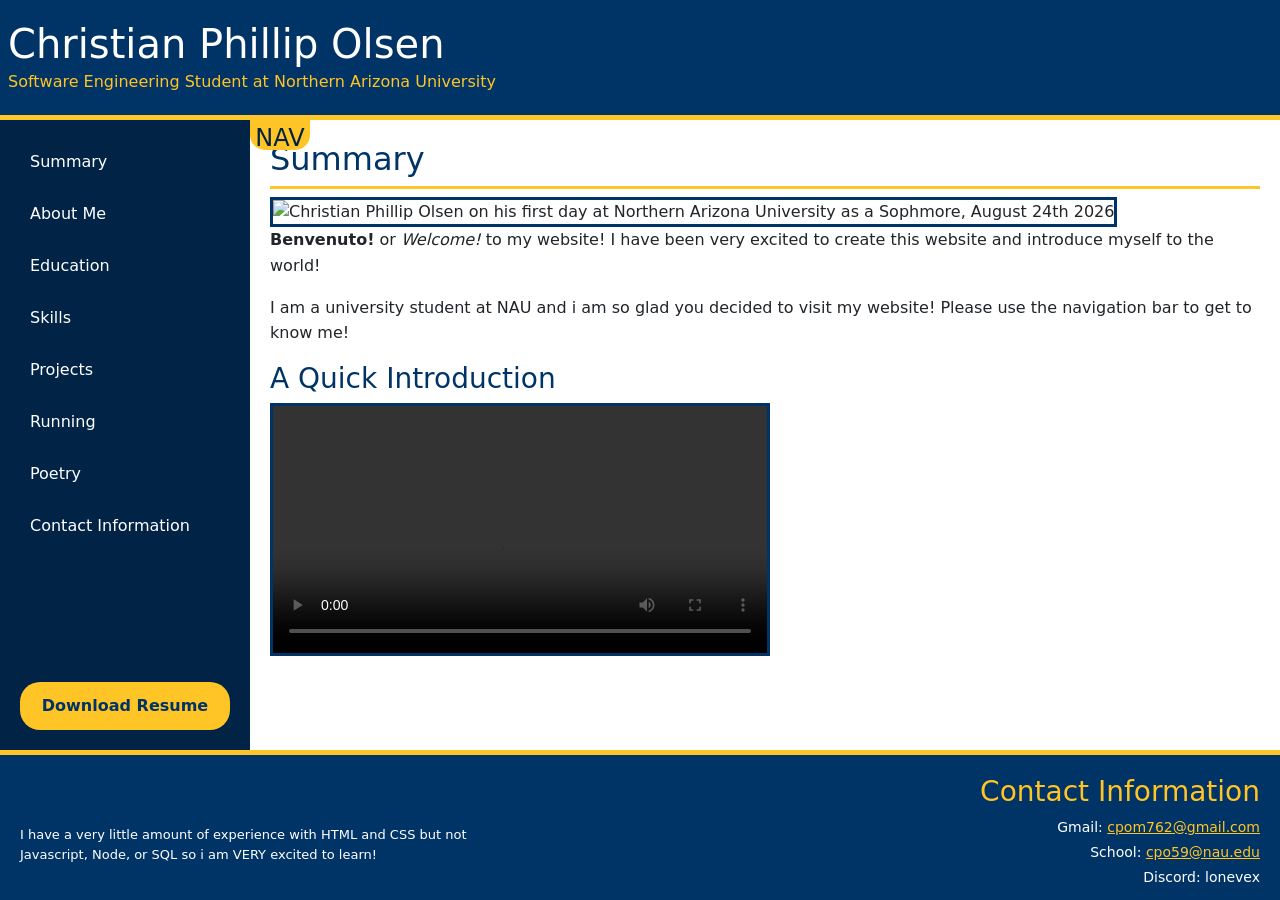
==== index.html @ ab89772d "fixed nav" ====
<!DOCTYPE html>
<html lang="en">
<head>
    <meta charset="UTF-8">
    <meta name="viewport" content="width=device-width, initial-scale=1.0">
    <link rel="stylesheet" href="Master.css">
    <link href="https://cdn.jsdelivr.net/npm/bootstrap@5.3.8/dist/css/bootstrap.min.css" rel="stylesheet">
    <title>Summary</title>
</head>
<body>

    <header class="row">
        <h1 class="row">Christian Phillip Olsen</h1>
        <p class="row">Software Engineering Student at Northern Arizona University</p>
    </header>
    <div class="nav-contianer">
        <nav class="col">
            <ul class="row">
                <li><a href="index.html">Summary</a></li>
                <li><a href="AboutMe.html">About Me</a></li>
                <li><a href="Education.html">Education</a></li>
                <li><a href="Skills.html">Skills</a></li>
                <li><a href="Projects.html">Projects</a></li>
                <li><a href="Running.html">Running</a></li>
                <li><a href="Poetry.html">Poetry</a></li>
                <li><a href="Contact.html">Contact Information</a></li>
            </ul>
            <a class="resume" href="https://docs.google.com/document/d/1mn1eNetuWI7vO4YYlXjGNv_hZwvM4GlTqqZtdAN6zBE/export?format=pdf">Download Resume</a>
        </nav>
        <div class="nav-button"> NAV </div>
    </div>

    <main>
        <h2>Summary</h2>

        <img src="ChristianOlsen.webp" alt="Christian Phillip Olsen on his first day at Northern Arizona University as a Sophmore, August 24th 2026">

        <p>
            <b>Benvenuto!</b> or <i>Welcome!</i> to my website! I have been very excited to create this website and introduce myself to the world!
        </p>

        <p>
            I am a university student at NAU and i am so glad you decided to visit my website! Please use the navigation bar to get to know me!
        </p>

        <h3>A Quick Introduction</h3>

        <video controls>
            <source src="homework3.mkv-test" type="video/x-matroska">
            <a href="homework3-test.mkv">Download the introduction video</a>
        </video>
    </main>

    <footer>
        <p class="note">I have a very little amount of experience with HTML and CSS but not Javascript, Node, or SQL so i am VERY excited to learn!</p>

        <div class="contact">
            <h3>Contact Information</h3>
            <p>Gmail: <a href="mailto:cpom762@gmail.com">cpom762@gmail.com</a></p>
            <p>School: <a href="mailto:cpo59@nau.edu">cpo59@nau.edu</a></p>
            <p>Discord: lonevex</p>
        </div>
    </footer>

</body>
</html>
---- Master.css ----
body {
    margin: 0;
    font-family: Arial, sans-serif;
    background-color: #f0f0f0;

    display: grid;
    grid-template-areas:
        "header header"
        "nav    main"
        "footer footer";
    grid-template-columns: 250px 1fr;
    grid-template-rows: 120px 1fr 150px;
    height: 100vh;
}

header {
    grid-area: header;
    background-color: #003466;
    border-bottom: 5px solid #ffc425;
    padding: 20px;
}

.nav-contianer {
    grid-area: nav;
    position: relative;
    background-color: #002346;

    
}

nav {
    padding: 20px;
}

.nav-button {
    display: block;
    position: absolute;
    top: 0px;
    left: 250px;
    width: 60px;
    height: 30px;
    background-color: #ffc425;
    color: #002346;
    font-size: x-large;
    border-radius: 0 0 15px 15px;
    text-align: center;
}

@media (max-width: 793px){

    .nav-contianer {
        position:absolute;
        top: 120px;
    }
    
    nav {
        transform: translateX(-120px);
        position:absolute;
        top: 120px;
    }

    body {
        grid-template-areas:
            "header header"
            "main main"
            "footer footer"
    }

    .nav-button {
        left: 0px;
    }

    .nav-contianer:hover nav {
        transform: translateX(0px);
        transition: transform 0.4s ease-in-out;
        border-bottom: 5px solid #ffc425;
        border-right: 5px solid #ffc425;
        background-color: #002346;
        top: 0px;
        height: fit-content;
        
    }
    .nav-contianer:hover .nav-button {
        transform: translateX(140px);
        transition: transform 0.4s ease-in-out;
    }
    nav .resume {
        padding: 7px;
    }


}

main {
    grid-area: main;
    background-color: #ffffff;
    padding: 20px;
    overflow-y: scroll;
}

footer {
    grid-area: footer;
    background-color: #003466;
    border-top: 5px solid #ffc425;
    padding: 20px;
    position: relative;
}

header h1 {
    margin: 0;
    color: #ffffff;
}

header p {
    margin: 5px 0 0 0;
    color: #ffc425;
}

nav ul {
    list-style-type: none;
    margin: 0;
    padding: 0;

    display: flex;
    flex-direction: column;
    justify-content: flex-start;
    align-items: stretch;
}

nav li {
    margin-bottom: 8px;
}

nav a {
    display: block;
    padding: 10px;
    color: #ffffff;
    text-decoration: none;
}

nav a:hover {
    background-color: #003466;
    color: #ffc425;
}

.resume {
    position: absolute;
    bottom: 20px;
    left: 20px;
    right: 20px;

    background-color: #ffc425;
    color: #003466;
    padding: 12px;
    border-radius: 20px;
    font-weight: bold;
    text-align: center;
    text-decoration: none;
}

.resume:hover {
    background-color: #ffffff;
    transform: scale(1.1);
    transition: transform 0.2s ease-in;
}

main h2 {
    color: #003466;
    border-bottom: 3px solid #ffc425;
    padding-bottom: 8px;
}

main h3 {
    color: #003466;
}

main p {
    line-height: 1.6;
}

main li {
    line-height: 1.6;
    margin-bottom: 8px;
}

main a {
    color: #003466;
}

main img {
    width: 300px;
    border: 3px solid #003466;
}

main video {
    width: 500px;
    border: 3px solid #003466;
}

table {
    width: 100%;
    border-collapse: collapse;
}

th {
    background-color: #003466;
    color: #ffc425;
    border: 1px solid #003466;
    padding: 10px;
    text-align: left;
}

td {
    border: 1px solid #cccccc;
    padding: 10px;
}

.skills {
    display: flex;
    flex-direction: row;
    flex-wrap: wrap;
    justify-content: center;
    align-items: stretch;
}

.skill {
    width: 180px;
    background-color: #003466;
    border: 2px solid #ffc425;
    padding: 15px;
    margin: 10px;
    text-align: center;
}

.skills .skill:hover {
    background-color: #002346;
    border-color: #003466;
    transition: 0.3s ease-in-out;
    transform: scale(1.05);
}

.skill h3 {
    margin: 0 0 8px 0;
    color: #ffc425;
}

.skill p {
    margin: 0;
    color: #ffffff;
}

.projects {
    display: grid;
    grid-template-columns: 1fr 1fr;
    grid-gap: 20px;
}

.project {
    border: 2px solid #003466;
    padding: 15px;
}

.projectimages {
    display: flex;
    flex-direction: row;
    justify-content: space-evenly;
    padding: 30px;
    background-color: #003466;
    margin: 15px;
    border-bottom: 5px solid #ffc425;
    border-radius: 25px 25px 0 0;
    flex-wrap: wrap;
    align-content: space-evenly;

}

.projectimages img {
    border: 2px solid black;
    border-radius: 50px;
    margin: 15px;
}

.projectimages img:hover {
    transform: scale(1.2);
    transition: transform 0.2s ease-out;
}


.poem {
    border-top: 5px solid #ffc425;
    padding: 20px;
}

.poem h3 {
    text-align: center;
}

.poem p {
    font-style: italic;
    text-align: center;
    line-height: 1.8;
}

.note {
    position: absolute;
    bottom: 20px;
    left: 20px;
    width: 40%;
    font-size: 13px;
    color: #ffffff;
}

.contact {
    position: absolute;
    top: 20px;
    right: 20px;
    text-align: right;
}

.contact h3 {
    margin: 0 0 8px 0;
    color: #ffc425;
}

.contact p {
    margin: 4px 0;
    font-size: 14px;
    color: #ffffff;
}

.contact a {
    color: #ffc425;
}
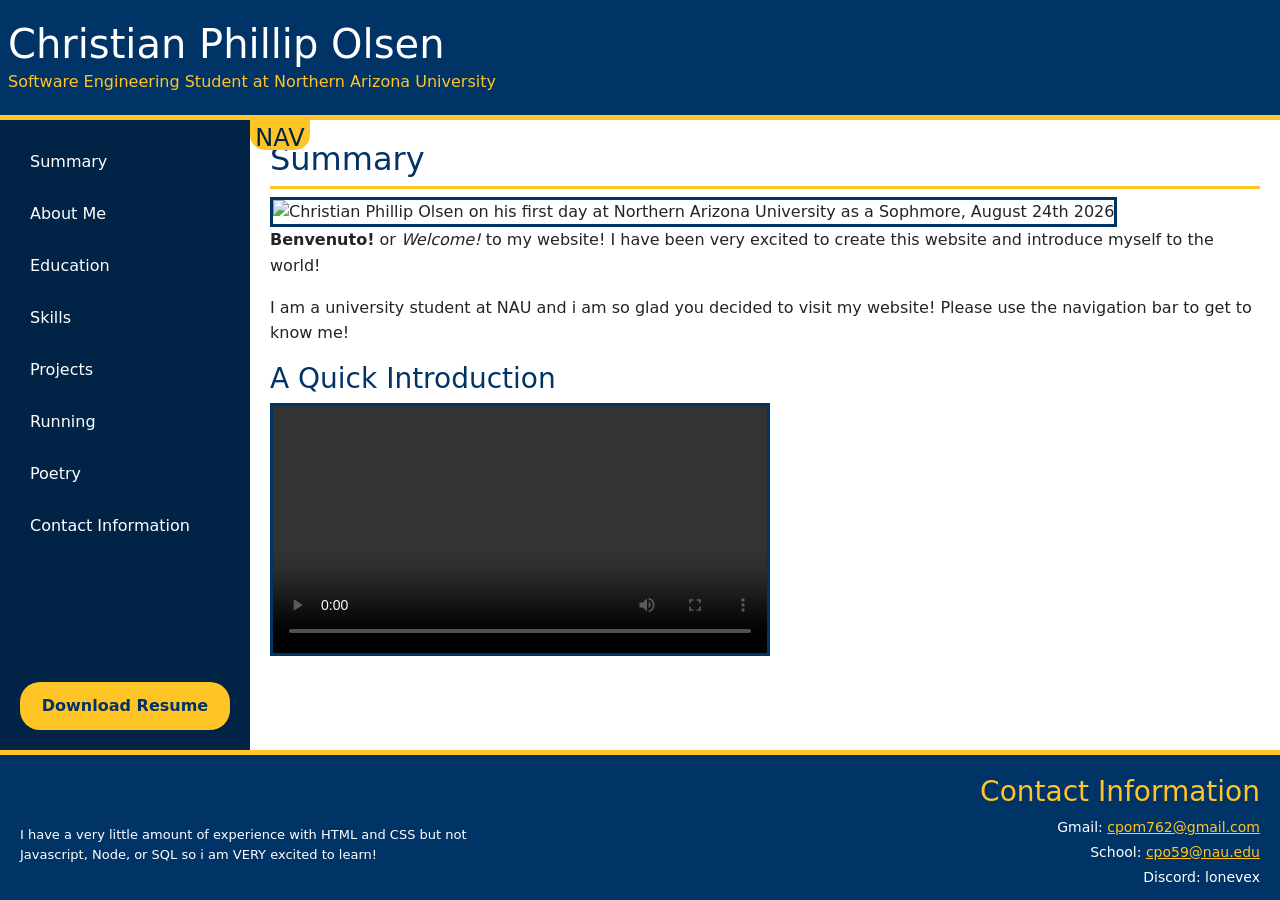
==== commit 9e309bbb: "Fixed Footer" ====
--- a/index.html
+++ b/index.html
@@ -51,11 +51,11 @@
         </video>
     </main>
 
-    <footer>
-        <p class="note">I have a very little amount of experience with HTML and CSS but not Javascript, Node, or SQL so i am VERY excited to learn!</p>
+    <footer class="col">
+        <p class="note" class="row">I have a very little amount of experience with HTML and CSS but not Javascript, Node, or SQL so i am VERY excited to learn!</p>
 
-        <div class="contact">
-            <h3>Contact Information</h3>
+        <div class="contact" class="col">
+            <h3 class="col">Contact Information</h3>
             <p>Gmail: <a href="mailto:cpom762@gmail.com">cpom762@gmail.com</a></p>
             <p>School: <a href="mailto:cpo59@nau.edu">cpo59@nau.edu</a></p>
             <p>Discord: lonevex</p>
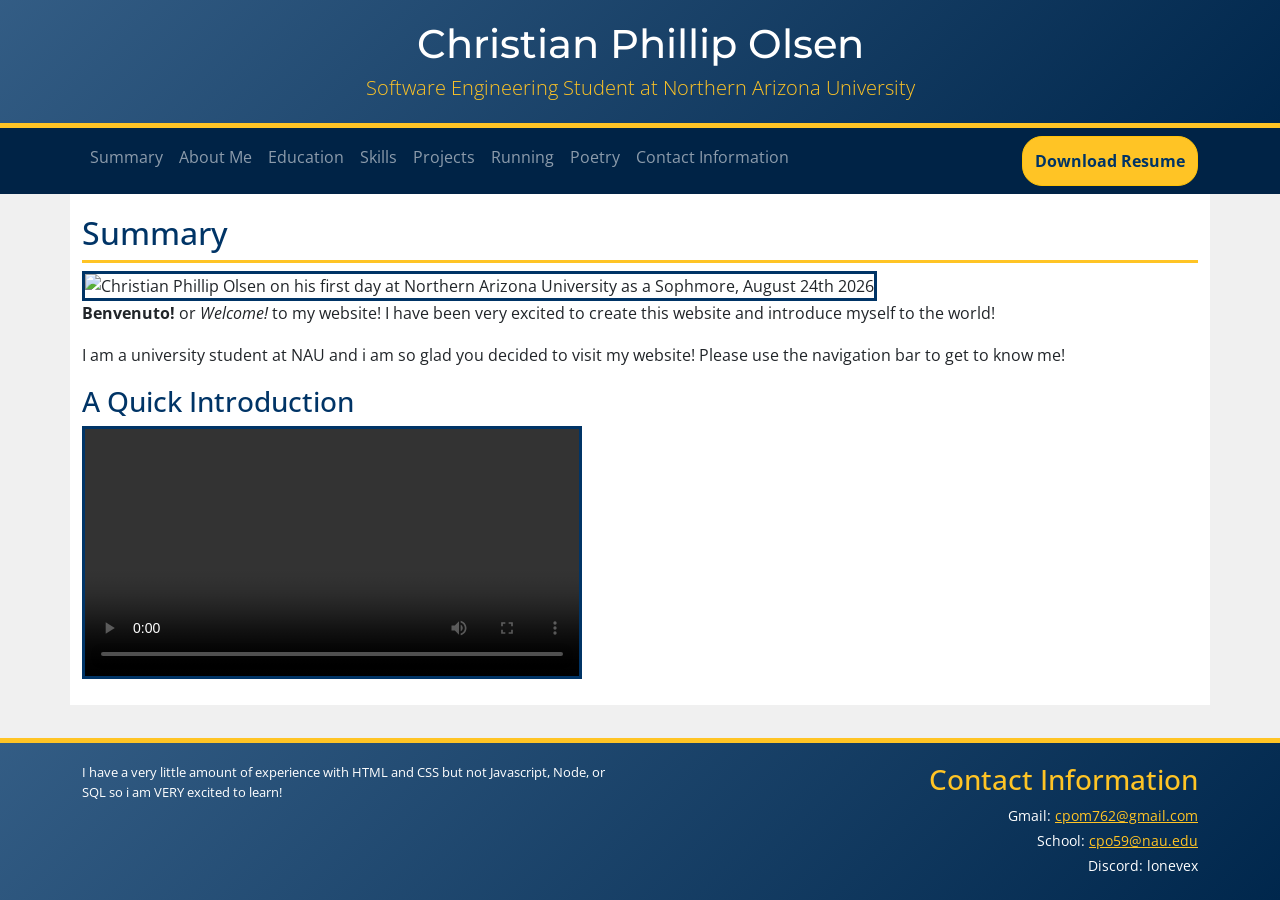
==== commit 097af13d: "Bootstrap" ====
--- a/index.html
+++ b/index.html
@@ -3,34 +3,42 @@
 <head>
     <meta charset="UTF-8">
     <meta name="viewport" content="width=device-width, initial-scale=1.0">
+    <link href="https://cdn.jsdelivr.net/npm/bootstrap@5.3.8/dist/css/bootstrap.min.css" rel="stylesheet">
+    <link href="https://fonts.googleapis.com/css2?family=Montserrat:wght@600;800&family=Open+Sans:wght@400;600&display=swap" rel="stylesheet">
     <link rel="stylesheet" href="Master.css">
-    <link href="https://cdn.jsdelivr.net/npm/bootstrap@5.3.8/dist/css/bootstrap.min.css" rel="stylesheet">
     <title>Summary</title>
 </head>
 <body>
 
-    <header class="row">
-        <h1 class="row">Christian Phillip Olsen</h1>
-        <p class="row">Software Engineering Student at Northern Arizona University</p>
+    <header class="bg-gradient">
+        <div class="container">
+            <div class="row">
+                <div class="col text-center">
+                    <h1>Christian Phillip Olsen</h1>
+                    <p class="lead">Software Engineering Student at Northern Arizona University</p>
+                </div>
+            </div>
+        </div>
     </header>
-    <div class="nav-contianer">
-        <nav class="col">
-            <ul class="row">
-                <li><a href="index.html">Summary</a></li>
-                <li><a href="AboutMe.html">About Me</a></li>
-                <li><a href="Education.html">Education</a></li>
-                <li><a href="Skills.html">Skills</a></li>
-                <li><a href="Projects.html">Projects</a></li>
-                <li><a href="Running.html">Running</a></li>
-                <li><a href="Poetry.html">Poetry</a></li>
-                <li><a href="Contact.html">Contact Information</a></li>
+    <nav class="navbar navbar-expand-lg navbar-dark">
+        <div class="container">
+            <ul class="navbar-nav">
+                <li class="nav-item"><a class="nav-link" href="index.html">Summary</a></li>
+                <li class="nav-item"><a class="nav-link" href="AboutMe.html">About Me</a></li>
+                <li class="nav-item"><a class="nav-link" href="Education.html">Education</a></li>
+                <li class="nav-item"><a class="nav-link" href="Skills.html">Skills</a></li>
+                <li class="nav-item"><a class="nav-link" href="Projects.html">Projects</a></li>
+                <li class="nav-item"><a class="nav-link" href="Running.html">Running</a></li>
+                <li class="nav-item"><a class="nav-link" href="Poetry.html">Poetry</a></li>
+                <li class="nav-item"><a class="nav-link" href="Contact.html">Contact Information</a></li>
             </ul>
-            <a class="resume" href="https://docs.google.com/document/d/1mn1eNetuWI7vO4YYlXjGNv_hZwvM4GlTqqZtdAN6zBE/export?format=pdf">Download Resume</a>
-        </nav>
-        <div class="nav-button"> NAV </div>
-    </div>
+            <a class="resume btn btn-warning" href="https://docs.google.com/document/d/1mn1eNetuWI7vO4YYlXjGNv_hZwvM4GlTqqZtdAN6zBE/export?format=pdf">Download Resume</a>
+        </div>
+    </nav>
 
-    <main>
+    <main class="container">
+        <div class="row">
+            <div class="col">
         <h2>Summary</h2>
 
         <img src="ChristianOlsen.webp" alt="Christian Phillip Olsen on his first day at Northern Arizona University as a Sophmore, August 24th 2026">
@@ -49,16 +57,23 @@
             <source src="homework3.mkv-test" type="video/x-matroska">
             <a href="homework3-test.mkv">Download the introduction video</a>
         </video>
+            </div>
+        </div>
     </main>
 
-    <footer class="col">
-        <p class="note" class="row">I have a very little amount of experience with HTML and CSS but not Javascript, Node, or SQL so i am VERY excited to learn!</p>
-
-        <div class="contact" class="col">
-            <h3 class="col">Contact Information</h3>
-            <p>Gmail: <a href="mailto:cpom762@gmail.com">cpom762@gmail.com</a></p>
-            <p>School: <a href="mailto:cpo59@nau.edu">cpo59@nau.edu</a></p>
-            <p>Discord: lonevex</p>
+    <footer class="bg-gradient">
+        <div class="container">
+            <div class="row">
+                <div class="col-md-6">
+                    <p class="note">I have a very little amount of experience with HTML and CSS but not Javascript, Node, or SQL so i am VERY excited to learn!</p>
+                </div>
+                <div class="contact col-md-6">
+                    <h3>Contact Information</h3>
+                    <p>Gmail: <a href="mailto:cpom762@gmail.com">cpom762@gmail.com</a></p>
+                    <p>School: <a href="mailto:cpo59@nau.edu">cpo59@nau.edu</a></p>
+                    <p>Discord: lonevex</p>
+                </div>
+            </div>
         </div>
     </footer>
 
--- a/Master.css
+++ b/Master.css
@@ -1,112 +1,42 @@
 body {
     margin: 0;
-    font-family: Arial, sans-serif;
+    font-family: 'Open Sans', Arial, sans-serif;
     background-color: #f0f0f0;
-
-    display: grid;
-    grid-template-areas:
-        "header header"
-        "nav    main"
-        "footer footer";
-    grid-template-columns: 250px 1fr;
-    grid-template-rows: 120px 1fr 150px;
-    height: 100vh;
+    display: flex;
+    flex-direction: column;
+    min-height: 100vh;
+}
+
+header,
+footer {
+    --bs-gradient: linear-gradient(135deg, rgba(255, 255, 255, 0.2), rgba(0, 0, 0, 0.25));
 }
 
 header {
-    grid-area: header;
     background-color: #003466;
     border-bottom: 5px solid #ffc425;
     padding: 20px;
 }
 
-.nav-contianer {
-    grid-area: nav;
+.navbar {
+    background-color: #002346;
+}
+
+main {
+    background-color: #ffffff;
+    padding: 20px;
+}
+
+footer {
+    background-color: #003466;
+    border-top: 5px solid #ffc425;
+    margin-top: auto;
+    padding: 20px;
     position: relative;
-    background-color: #002346;
-
-    
-}
-
-nav {
-    padding: 20px;
-}
-
-.nav-button {
-    display: block;
-    position: absolute;
-    top: 0px;
-    left: 250px;
-    width: 60px;
-    height: 30px;
-    background-color: #ffc425;
-    color: #002346;
-    font-size: x-large;
-    border-radius: 0 0 15px 15px;
-    text-align: center;
-}
-
-@media (max-width: 793px){
-
-    .nav-contianer {
-        position:absolute;
-        top: 120px;
-    }
-    
-    nav {
-        transform: translateX(-120px);
-        position:absolute;
-        top: 120px;
-    }
-
-    body {
-        grid-template-areas:
-            "header header"
-            "main main"
-            "footer footer"
-    }
-
-    .nav-button {
-        left: 0px;
-    }
-
-    .nav-contianer:hover nav {
-        transform: translateX(0px);
-        transition: transform 0.4s ease-in-out;
-        border-bottom: 5px solid #ffc425;
-        border-right: 5px solid #ffc425;
-        background-color: #002346;
-        top: 0px;
-        height: fit-content;
-        
-    }
-    .nav-contianer:hover .nav-button {
-        transform: translateX(140px);
-        transition: transform 0.4s ease-in-out;
-    }
-    nav .resume {
-        padding: 7px;
-    }
-
-
-}
-
-main {
-    grid-area: main;
-    background-color: #ffffff;
-    padding: 20px;
-    overflow-y: scroll;
-}
-
-footer {
-    grid-area: footer;
-    background-color: #003466;
-    border-top: 5px solid #ffc425;
-    padding: 20px;
-    position: relative;
 }
 
 header h1 {
+    font-family: 'Montserrat', sans-serif;
     margin: 0;
     color: #ffffff;
 }
@@ -144,11 +74,6 @@
 }
 
 .resume {
-    position: absolute;
-    bottom: 20px;
-    left: 20px;
-    right: 20px;
-
     background-color: #ffc425;
     color: #003466;
     padding: 12px;
@@ -194,6 +119,7 @@
 
 main video {
     width: 500px;
+    max-width: 100%;
     border: 3px solid #003466;
 }
 
@@ -202,7 +128,7 @@
     border-collapse: collapse;
 }
 
-th {
+.table th {
     background-color: #003466;
     color: #ffc425;
     border: 1px solid #003466;
@@ -224,10 +150,8 @@
 }
 
 .skill {
-    width: 180px;
     background-color: #003466;
     border: 2px solid #ffc425;
-    padding: 15px;
     margin: 10px;
     text-align: center;
 }
@@ -249,15 +173,10 @@
     color: #ffffff;
 }
 
-.projects {
-    display: grid;
-    grid-template-columns: 1fr 1fr;
-    grid-gap: 20px;
-}
-
 .project {
     border: 2px solid #003466;
     padding: 15px;
+    margin-bottom: 20px;
 }
 
 .projectimages {
@@ -301,20 +220,13 @@
     line-height: 1.8;
 }
 
+.contact {
+    text-align: right;
+}
+
 .note {
-    position: absolute;
-    bottom: 20px;
-    left: 20px;
-    width: 40%;
     font-size: 13px;
     color: #ffffff;
-}
-
-.contact {
-    position: absolute;
-    top: 20px;
-    right: 20px;
-    text-align: right;
 }
 
 .contact h3 {
